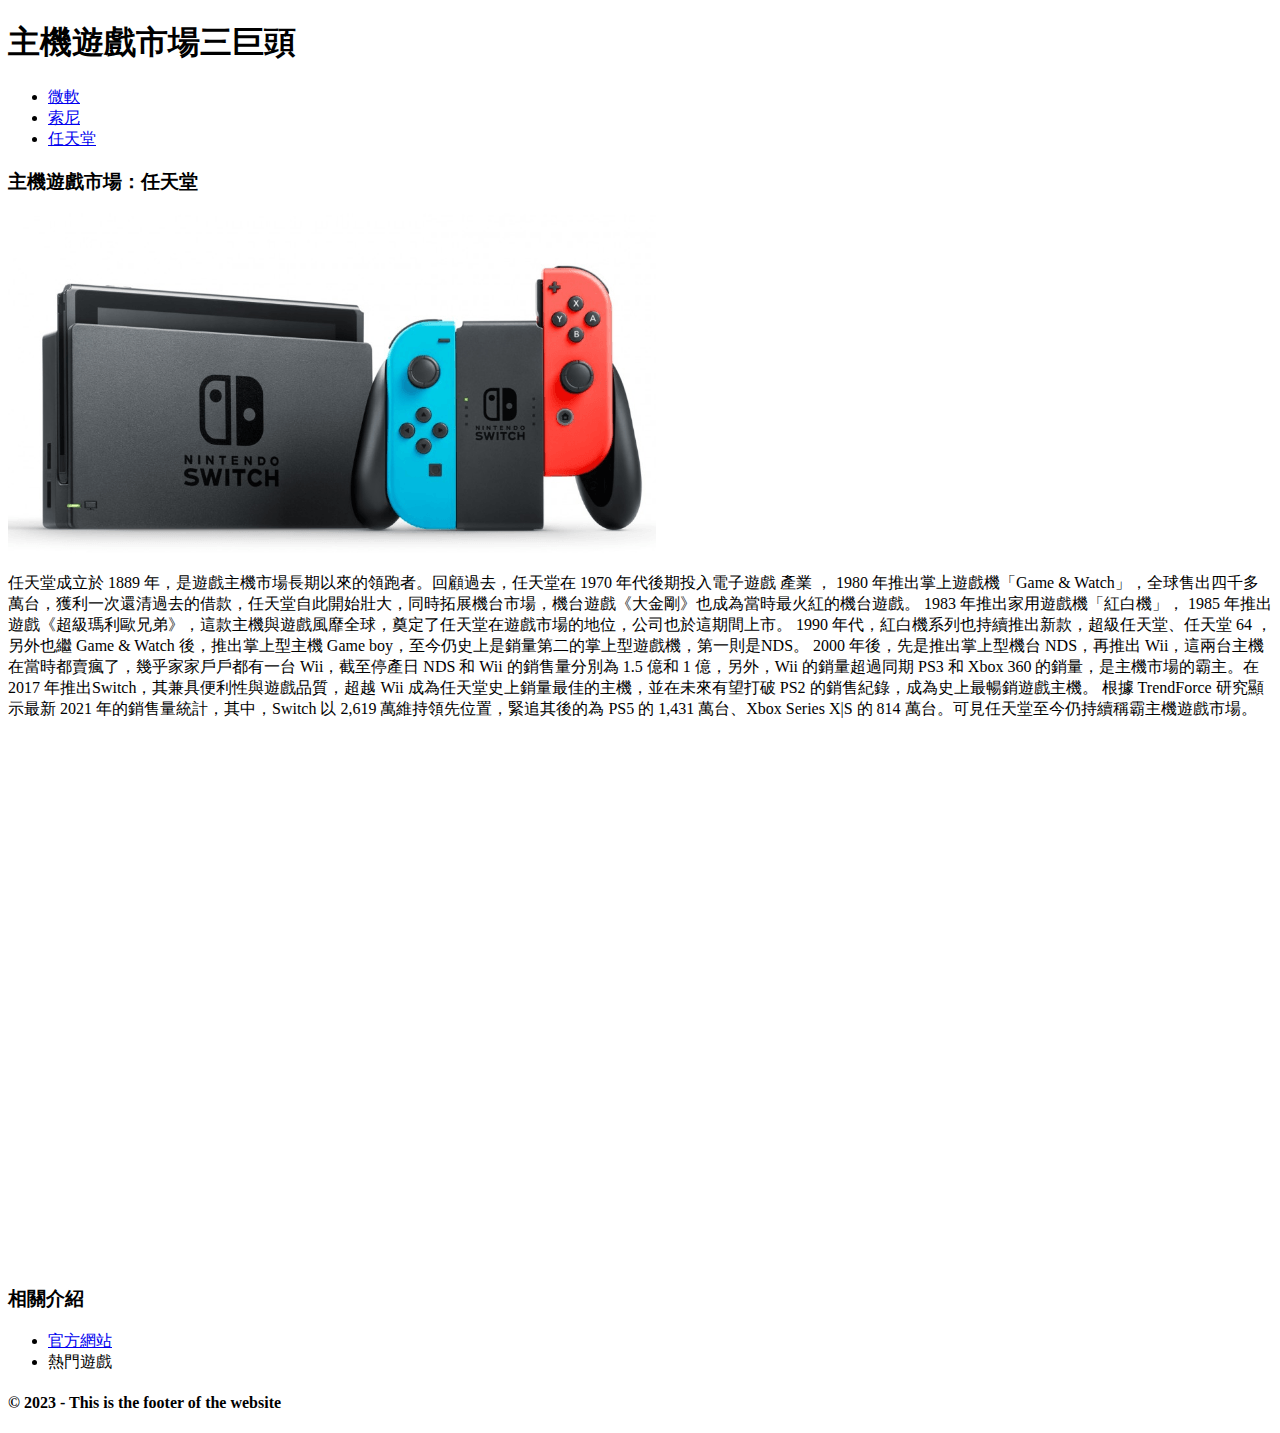
==== nintendo.html @ a8b1829b "first commit" ====
<!DOCTYPE html>
<html lang="zh-Hant-TW">
	<head>
		<meta charset="UTF-8" />
		<meta name="viewport" content="width=device-width, initial-scale=1.0" />
		<link rel="stylesheet" href="css/style.css" />
		<title>Document</title>
	</head>

	<body>
		<header>
			<h1>主機遊戲市場三巨頭</h1>
			<nav>
				<ul>
					<li><a href="index.html">微軟</a></li>
					<li><a href="sony.html">索尼</a></li>
					<li><a href="nintendo.html">任天堂</a></li>
				</ul>
			</nav>
		</header>
		<article>
			<section>
				<h3>主機遊戲市場：任天堂</h3>
				<img src="images/switch.png" alt="switch" />
				<p>
					任天堂成立於 1889
					年，是遊戲主機市場長期以來的領跑者。回顧過去，任天堂在 1970
					年代後期投入電子遊戲 產業 ， 1980 年推出掌上遊戲機「Game &
					Watch」，全球售出四千多萬台，獲利一次還清過去的借款，任天堂自此開始壯大，同時拓展機台市場，機台遊戲《大金剛》也成為當時最火紅的機台遊戲。
					1983 年推出家用遊戲機「紅白機」， 1985
					年推出遊戲《超級瑪利歐兄弟》，這款主機與遊戲風靡全球，奠定了任天堂在遊戲市場的地位，公司也於這期間上市。
					1990 年代，紅白機系列也持續推出新款，超級任天堂、任天堂 64 ，另外也繼
					Game & Watch 後，推出掌上型主機 Game
					boy，至今仍史上是銷量第二的掌上型遊戲機，第一則是NDS。 2000
					年後，先是推出掌上型機台 NDS，再推出
					Wii，這兩台主機在當時都賣瘋了，幾乎家家戶戶都有一台 Wii，截至停產日
					NDS 和 Wii 的銷售量分別為 1.5 億和 1 億，另外，Wii 的銷量超過同期 PS3
					和 Xbox 360 的銷量，是主機市場的霸主。在 2017
					年推出Switch，其兼具便利性與遊戲品質，超越 Wii
					成為任天堂史上銷量最佳的主機，並在未來有望打破 PS2
					的銷售紀錄，成為史上最暢銷遊戲主機。 根據 TrendForce 研究顯示最新 2021
					年的銷售量統計，其中，Switch 以 2,619 萬維持領先位置，緊追其後的為 PS5
					的 1,431 萬台、Xbox Series X|S 的 814
					萬台。可見任天堂至今仍持續稱霸主機遊戲市場。
				</p>
				<iframe
					width="937"
					height="527"
					src="https://www.youtube.com/embed/rWT-Uh_hBiw"
					title="Nintendo Switch主機介紹 (台灣)"
					frameborder="0"
					allow="accelerometer; autoplay; clipboard-write; encrypted-media; gyroscope; picture-in-picture; web-share"
					allowfullscreen
				></iframe>
			</section>
		</article>

		<aside>
			<h3>相關介紹</h3>
			<ul>
				<li><a href="https://www.nintendo.tw/">官方網站</a></li>
				<li><a href=""></a>熱門遊戲</li>
			</ul>
		</aside>

		<footer>
			<h4>&copy; 2023 - This is the footer of the website</h4>
		</footer>
	</body>
</html>
---- css/style.css ----
* {
    box-sizing: border-box;
}
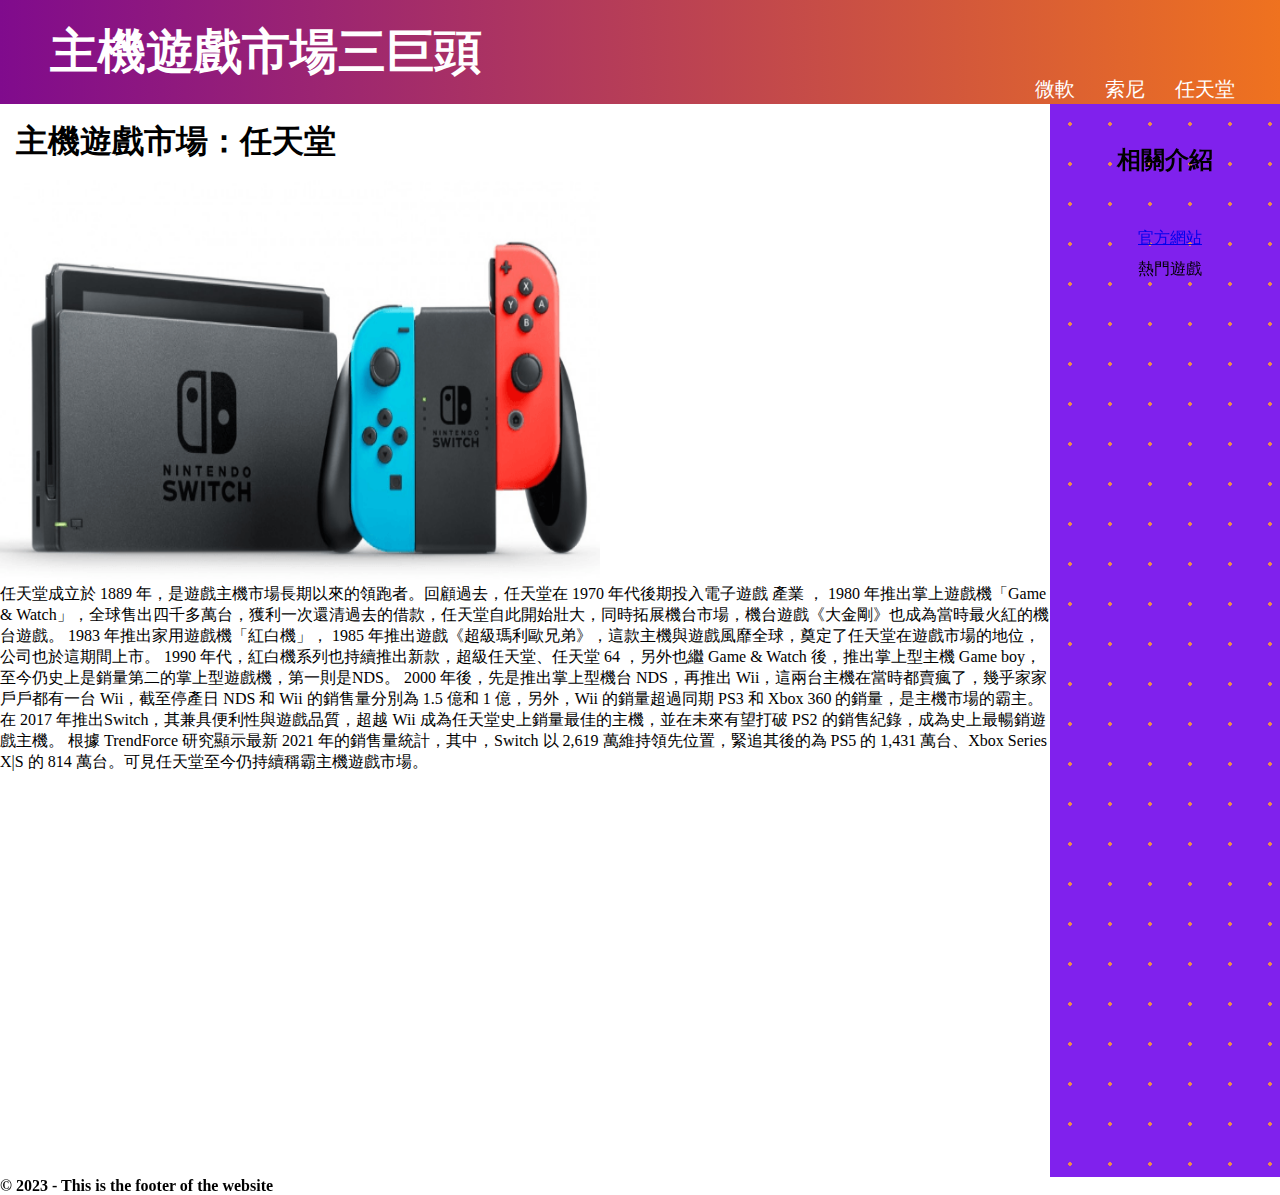
==== commit d182f3bf: "change css" ====
--- a/nintendo.html
+++ b/nintendo.html
@@ -44,8 +44,6 @@
 					萬台。可見任天堂至今仍持續稱霸主機遊戲市場。
 				</p>
 				<iframe
-					width="937"
-					height="527"
 					src="https://www.youtube.com/embed/rWT-Uh_hBiw"
 					title="Nintendo Switch主機介紹 (台灣)"
 					frameborder="0"
@@ -53,15 +51,14 @@
 					allowfullscreen
 				></iframe>
 			</section>
+			<aside>
+				<h3>相關介紹</h3>
+				<ul>
+					<li><a href="https://www.nintendo.tw/">官方網站</a></li>
+					<li><a href=""></a>熱門遊戲</li>
+				</ul>
+			</aside>
 		</article>
-
-		<aside>
-			<h3>相關介紹</h3>
-			<ul>
-				<li><a href="https://www.nintendo.tw/">官方網站</a></li>
-				<li><a href=""></a>熱門遊戲</li>
-			</ul>
-		</aside>
 
 		<footer>
 			<h4>&copy; 2023 - This is the footer of the website</h4>
--- a/css/style.css
+++ b/css/style.css
@@ -1,3 +1,123 @@
 * {
     box-sizing: border-box;
+    margin: 0;
+    font-family: '思源黑體', serif;
+
+}
+
+header {
+    display: flex;
+    background-image: linear-gradient(to right, rgb(128, 11, 141), rgb(239, 114, 31));
+    align-items: flex-end;
+    justify-content: space-between;
+    width: 100vw;
+
+
+}
+
+header h1 {
+    /* background-color: rgb(97, 34, 156); */
+    color: white;
+    padding: 20px 50px;
+    font-weight: bolder;
+    font-size: 3rem;
+    min-width: 550px;
+
+}
+
+
+
+
+ul {
+    display: flex;
+    justify-content: flex-end;
+    list-style: none;
+    align-items: center;
+    width: 300px;
+    height: 30px;
+    margin-right: 30px;
+
+}
+
+li {
+    padding: 0 15px;
+
+}
+
+header a {
+    color: white;
+    text-decoration: none;
+    font-size: 20px;
+}
+
+header a:hover {
+    font-size: 25px;
+}
+
+
+
+article {
+    display: flex;
+
+}
+
+
+
+section>h3 {
+    padding: 1rem;
+    font-size: 2rem;
+}
+
+img {
+    width: 600px;
+    height: 400px;
+}
+
+iframe {
+    width: 600px;
+    height: 400px;
+}
+
+aside {
+    background: #8021ed;
+    /* opacity: 0.5; */
+    background-image: radial-gradient(#ed8a4b 2px, #8021ed 2px);
+    background-size: 40px 40px;
+    display: flex;
+    flex-direction: column;
+    align-items: center;
+
+
+
+}
+
+aside h3 {
+    height: 100px;
+    padding-top: 40px;
+    font-size: x-large;
+    color: black;
+
+
+
+}
+
+aside ul {
+    display: flex;
+    flex-direction: column;
+    justify-content: center;
+    height: 100px;
+    width: 200px;
+
+}
+
+aside ul li {
+    padding: 5px;
+    color: black;
+
+}
+
+@media (max-width:700px) {
+    aside {
+        display: none;
+    }
 }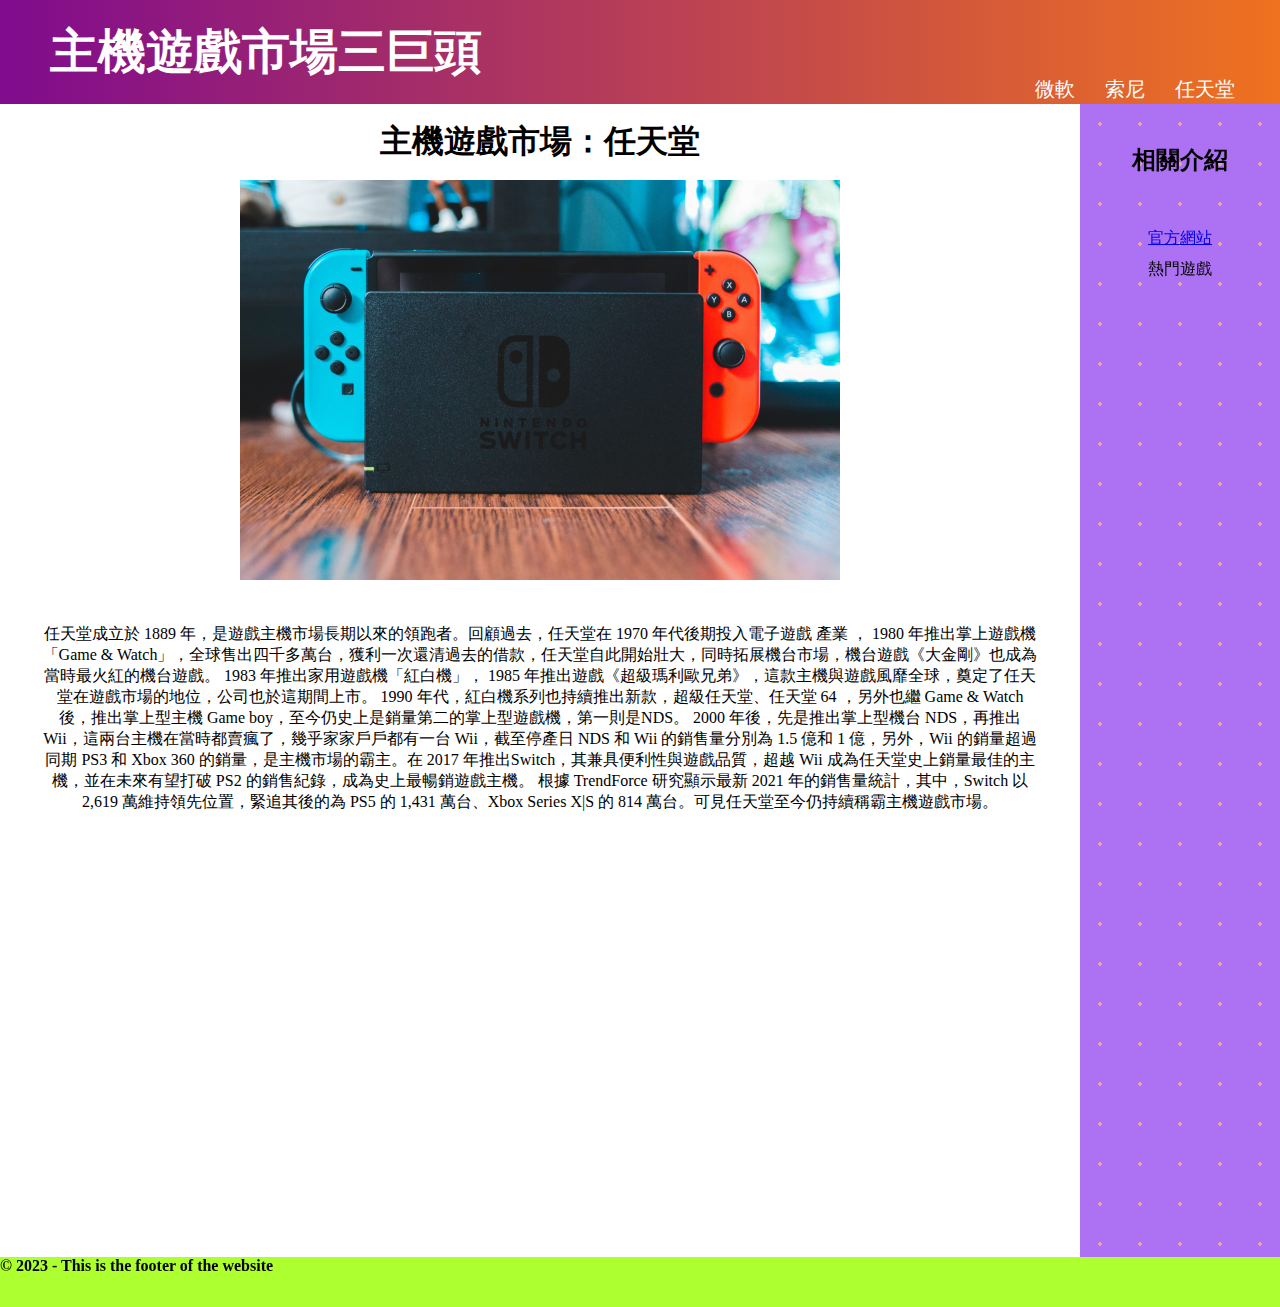
==== commit 25a12e09: "footer check" ====
--- a/nintendo.html
+++ b/nintendo.html
@@ -3,7 +3,7 @@
 	<head>
 		<meta charset="UTF-8" />
 		<meta name="viewport" content="width=device-width, initial-scale=1.0" />
-		<link rel="stylesheet" href="css/style.css" />
+		<link rel="stylesheet" href="style/style.min.css" />
 		<title>Document</title>
 	</head>
 
@@ -21,7 +21,7 @@
 		<article>
 			<section>
 				<h3>主機遊戲市場：任天堂</h3>
-				<img src="images/switch.png" alt="switch" />
+				<img src="images/switch.jpg" alt="switch" />
 				<p>
 					任天堂成立於 1889
 					年，是遊戲主機市場長期以來的領跑者。回顧過去，任天堂在 1970
--- a/style/style.min.css
+++ b/style/style.min.css
@@ -0,0 +1 @@
+*{box-sizing:border-box;margin:0;font-family:"思源黑體",serif}body header{display:flex;background-image:linear-gradient(to right, rgb(128, 11, 141), rgb(239, 114, 31));align-items:flex-end;justify-content:space-between;width:100vw}body header h1{color:#fff;padding:20px 50px;font-weight:bolder;font-size:3rem;white-space:nowrap}body header ul{display:flex;justify-content:flex-end;list-style:none;align-items:center;width:300px;height:30px;margin-right:30px}body header li{padding:0 15px}body header a{color:#fff;text-decoration:none;font-size:20px}body header a:hover{font-size:25px;color:#b90ff7}body article{top:108px;display:flex}body article section{text-align:center}body article section h3{padding:1rem;font-size:2rem}body article section img{width:600px;height:400px}body article section p{margin:40px 40px}body article section iframe{width:600px;height:400px}body article aside{background:rgba(128,33,237,.2588235294);background-image:radial-gradient(rgba(237, 137, 75, 0.5058823529) 2px, rgba(128, 33, 237, 0.5137254902) 2px);background-size:40px 40px;display:flex;flex-direction:column;align-items:center}body article aside h3{height:100px;padding-top:40px;font-size:x-large;color:#000}body article aside ul{display:flex;flex-direction:column;justify-content:center;align-items:center;list-style:none;height:100px;width:200px;padding-left:0}body article aside ul li{padding:5px;color:#000}body footer{background-color:#adff2f;height:50px}@media(max-width: 800px){aside{display:none}}/*# sourceMappingURL=style.min.css.map */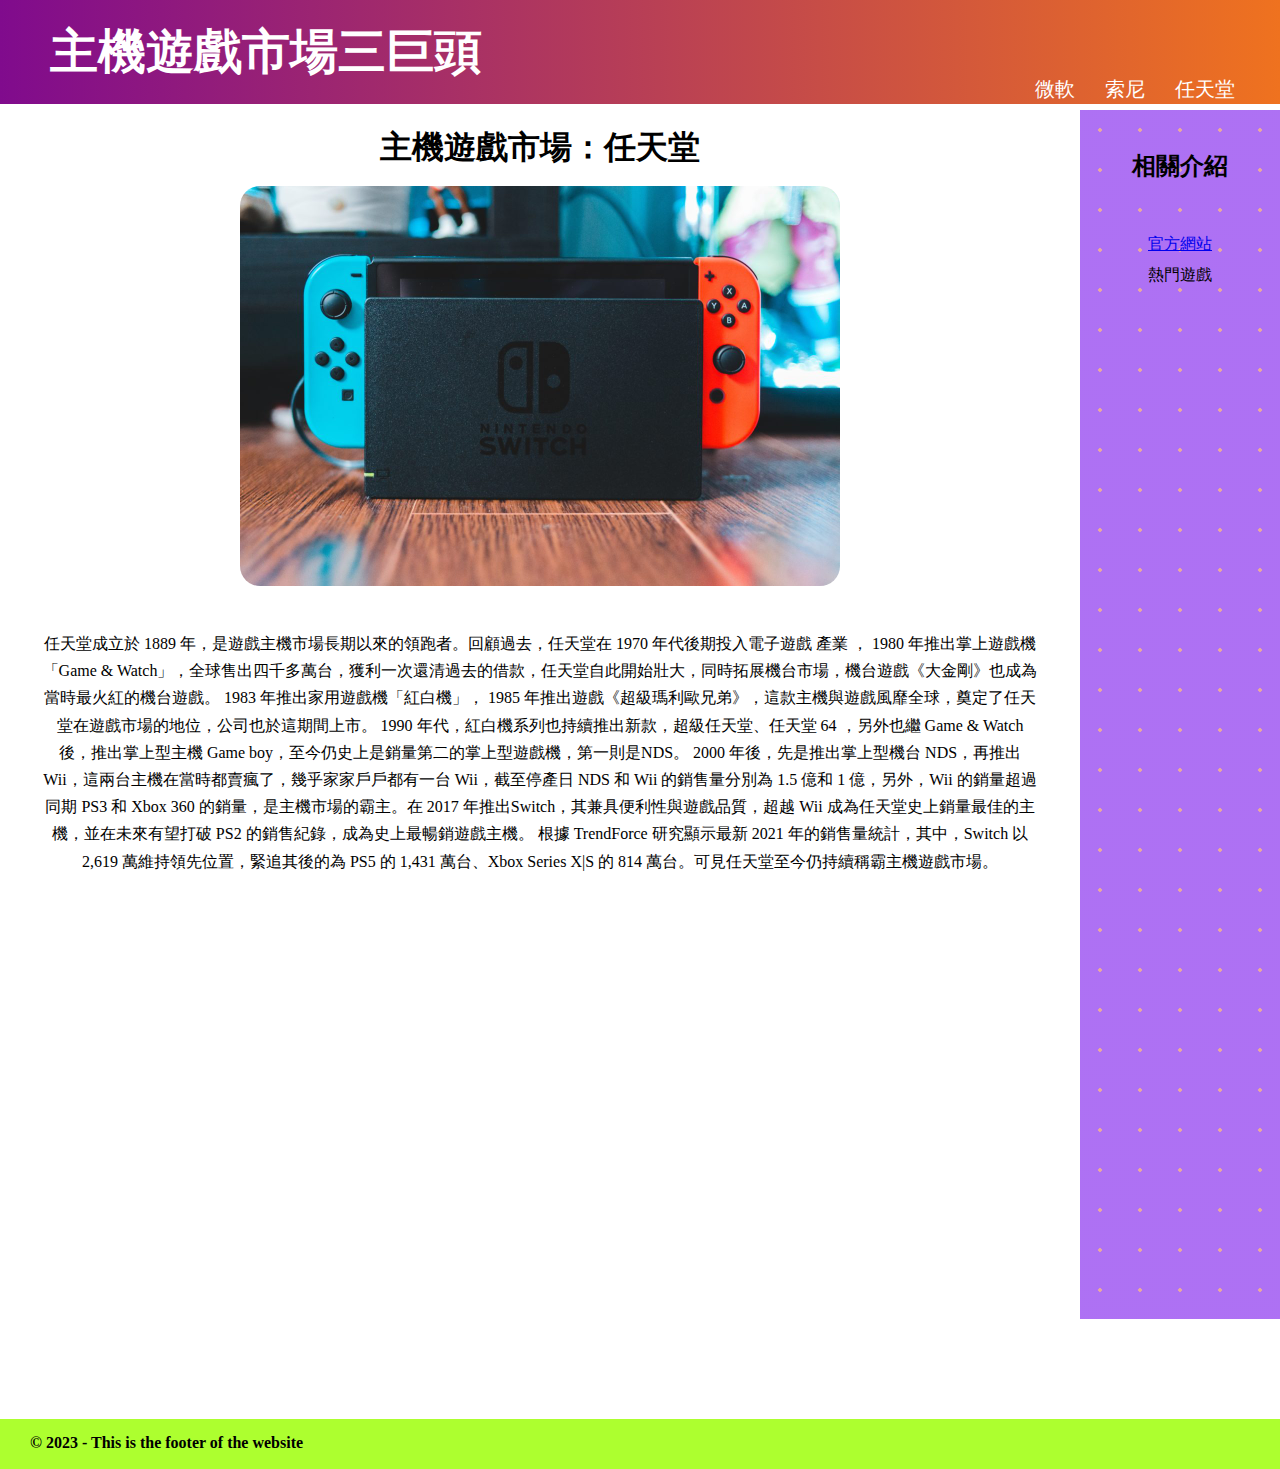
==== commit 04c918c1: "change again" ====
--- a/nintendo.html
+++ b/nintendo.html
@@ -51,7 +51,7 @@
 					allowfullscreen
 				></iframe>
 			</section>
-			<aside>
+			<aside class="right-bar">
 				<h3>相關介紹</h3>
 				<ul>
 					<li><a href="https://www.nintendo.tw/">官方網站</a></li>
--- a/style/style.min.css
+++ b/style/style.min.css
@@ -1 +1 @@
-*{box-sizing:border-box;margin:0;font-family:"思源黑體",serif}body header{display:flex;background-image:linear-gradient(to right, rgb(128, 11, 141), rgb(239, 114, 31));align-items:flex-end;justify-content:space-between;width:100vw}body header h1{color:#fff;padding:20px 50px;font-weight:bolder;font-size:3rem;white-space:nowrap}body header ul{display:flex;justify-content:flex-end;list-style:none;align-items:center;width:300px;height:30px;margin-right:30px}body header li{padding:0 15px}body header a{color:#fff;text-decoration:none;font-size:20px}body header a:hover{font-size:25px;color:#b90ff7}body article{top:108px;display:flex}body article section{text-align:center}body article section h3{padding:1rem;font-size:2rem}body article section img{width:600px;height:400px}body article section p{margin:40px 40px}body article section iframe{width:600px;height:400px}body article aside{background:rgba(128,33,237,.2588235294);background-image:radial-gradient(rgba(237, 137, 75, 0.5058823529) 2px, rgba(128, 33, 237, 0.5137254902) 2px);background-size:40px 40px;display:flex;flex-direction:column;align-items:center}body article aside h3{height:100px;padding-top:40px;font-size:x-large;color:#000}body article aside ul{display:flex;flex-direction:column;justify-content:center;align-items:center;list-style:none;height:100px;width:200px;padding-left:0}body article aside ul li{padding:5px;color:#000}body footer{background-color:#adff2f;height:50px}@media(max-width: 800px){aside{display:none}}/*# sourceMappingURL=style.min.css.map */+*{box-sizing:border-box;margin:0;font-family:"思源黑體",serif}body header{display:flex;background-image:linear-gradient(to right, rgb(128, 11, 141), rgb(239, 114, 31));align-items:flex-end;justify-content:space-between;width:100vw;position:fixed;top:0}body header h1{color:#fff;padding:20px 50px;font-weight:bolder;font-size:3rem;white-space:nowrap}body header ul{display:flex;justify-content:flex-end;list-style:none;align-items:center;width:300px;height:30px;margin-right:30px}body header li{padding:0 15px}body header a{color:#fff;text-decoration:none;font-size:20px}body header a:hover{font-size:25px;text-shadow:.5em .1em .05em #333}body article{margin-top:110px;display:flex}body article section{text-align:center}body article section h3{padding:1rem;font-size:2rem}body article section img{width:600px;height:400px;border-radius:20px}body article section p{margin:40px 40px;line-height:1.7}body article section iframe{width:600px;height:400px}body article aside{background:rgba(128,33,237,.2588235294);background-image:radial-gradient(rgba(237, 137, 75, 0.5058823529) 2px, rgba(128, 33, 237, 0.5137254902) 2px);background-size:40px 40px;display:flex;flex-direction:column;align-items:center}body article aside h3{height:100px;padding-top:40px;font-size:x-large;color:#000}body article aside ul{display:flex;flex-direction:column;justify-content:center;align-items:center;list-style:none;height:100px;width:200px;padding-left:0}body article aside ul li{padding:5px;color:#000}body footer{margin-top:100px;background-color:#adff2f;height:50px;padding:15px 0 15px 30px}@media(max-width: 800px){.right-bar{display:none}}/*# sourceMappingURL=style.min.css.map */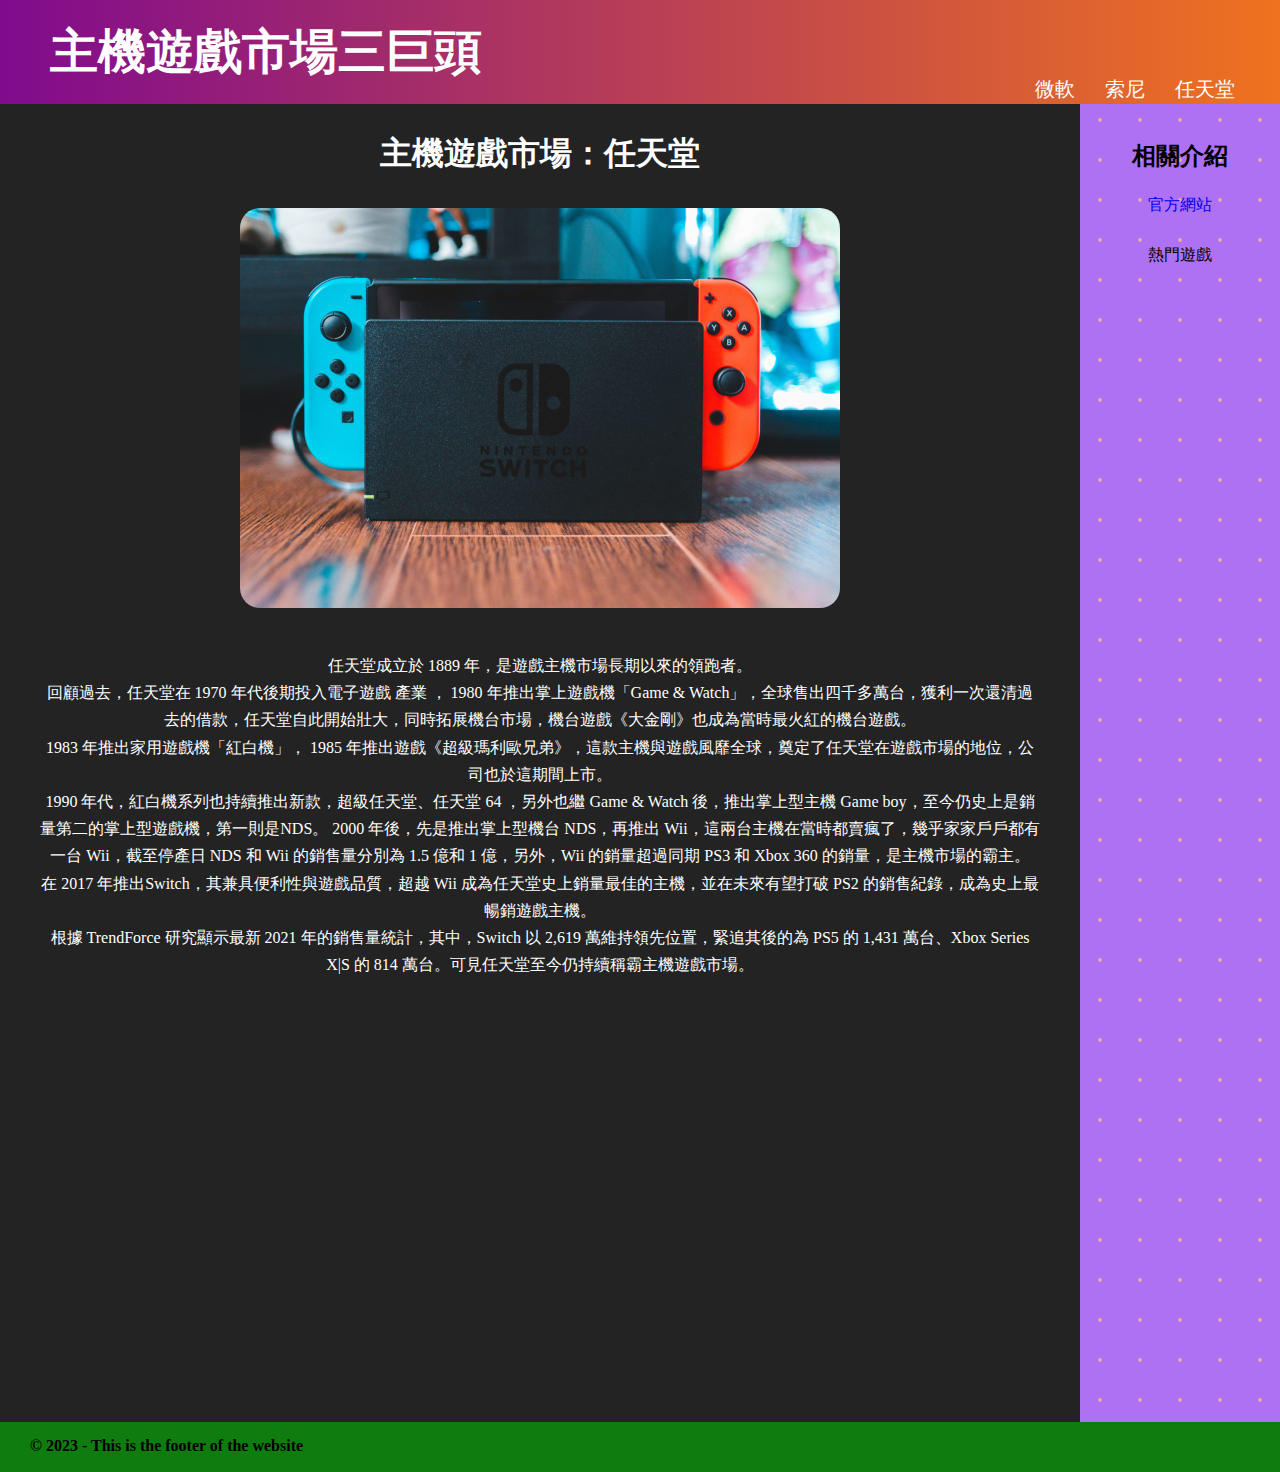
==== commit 9f133d39: "update" ====
--- a/nintendo.html
+++ b/nintendo.html
@@ -22,27 +22,37 @@
 			<section>
 				<h3>主機遊戲市場：任天堂</h3>
 				<img src="images/switch.jpg" alt="switch" />
-				<p>
-					任天堂成立於 1889
-					年，是遊戲主機市場長期以來的領跑者。回顧過去，任天堂在 1970
-					年代後期投入電子遊戲 產業 ， 1980 年推出掌上遊戲機「Game &
-					Watch」，全球售出四千多萬台，獲利一次還清過去的借款，任天堂自此開始壯大，同時拓展機台市場，機台遊戲《大金剛》也成為當時最火紅的機台遊戲。
-					1983 年推出家用遊戲機「紅白機」， 1985
-					年推出遊戲《超級瑪利歐兄弟》，這款主機與遊戲風靡全球，奠定了任天堂在遊戲市場的地位，公司也於這期間上市。
-					1990 年代，紅白機系列也持續推出新款，超級任天堂、任天堂 64 ，另外也繼
-					Game & Watch 後，推出掌上型主機 Game
-					boy，至今仍史上是銷量第二的掌上型遊戲機，第一則是NDS。 2000
-					年後，先是推出掌上型機台 NDS，再推出
-					Wii，這兩台主機在當時都賣瘋了，幾乎家家戶戶都有一台 Wii，截至停產日
-					NDS 和 Wii 的銷售量分別為 1.5 億和 1 億，另外，Wii 的銷量超過同期 PS3
-					和 Xbox 360 的銷量，是主機市場的霸主。在 2017
-					年推出Switch，其兼具便利性與遊戲品質，超越 Wii
-					成為任天堂史上銷量最佳的主機，並在未來有望打破 PS2
-					的銷售紀錄，成為史上最暢銷遊戲主機。 根據 TrendForce 研究顯示最新 2021
-					年的銷售量統計，其中，Switch 以 2,619 萬維持領先位置，緊追其後的為 PS5
-					的 1,431 萬台、Xbox Series X|S 的 814
-					萬台。可見任天堂至今仍持續稱霸主機遊戲市場。
-				</p>
+				<div class="article">
+					<p>任天堂成立於 1889 年，是遊戲主機市場長期以來的領跑者。</p>
+					<p>
+						回顧過去，任天堂在 1970 年代後期投入電子遊戲 產業 ， 1980
+						年推出掌上遊戲機「Game &
+						Watch」，全球售出四千多萬台，獲利一次還清過去的借款，任天堂自此開始壯大，同時拓展機台市場，機台遊戲《大金剛》也成為當時最火紅的機台遊戲。
+					</p>
+					<p>
+						1983 年推出家用遊戲機「紅白機」， 1985
+						年推出遊戲《超級瑪利歐兄弟》，這款主機與遊戲風靡全球，奠定了任天堂在遊戲市場的地位，公司也於這期間上市。
+					</p>
+					<p>
+						1990 年代，紅白機系列也持續推出新款，超級任天堂、任天堂 64
+						，另外也繼 Game & Watch 後，推出掌上型主機 Game
+						boy，至今仍史上是銷量第二的掌上型遊戲機，第一則是NDS。 2000
+						年後，先是推出掌上型機台 NDS，再推出
+						Wii，這兩台主機在當時都賣瘋了，幾乎家家戶戶都有一台 Wii，截至停產日
+						NDS 和 Wii 的銷售量分別為 1.5 億和 1 億，另外，Wii 的銷量超過同期
+						PS3 和 Xbox 360 的銷量，是主機市場的霸主。
+					</p>
+					<p>
+						在 2017 年推出Switch，其兼具便利性與遊戲品質，超越 Wii
+						成為任天堂史上銷量最佳的主機，並在未來有望打破 PS2
+						的銷售紀錄，成為史上最暢銷遊戲主機。
+					</p>
+					<p>
+						根據 TrendForce 研究顯示最新 2021 年的銷售量統計，其中，Switch 以
+						2,619 萬維持領先位置，緊追其後的為 PS5 的 1,431 萬台、Xbox Series
+						X|S 的 814 萬台。可見任天堂至今仍持續稱霸主機遊戲市場。
+					</p>
+				</div>
 				<iframe
 					src="https://www.youtube.com/embed/rWT-Uh_hBiw"
 					title="Nintendo Switch主機介紹 (台灣)"
@@ -55,7 +65,7 @@
 				<h3>相關介紹</h3>
 				<ul>
 					<li><a href="https://www.nintendo.tw/">官方網站</a></li>
-					<li><a href=""></a>熱門遊戲</li>
+					<li><a href="#"></a>熱門遊戲</li>
 				</ul>
 			</aside>
 		</article>
--- a/style/style.min.css
+++ b/style/style.min.css
@@ -1 +1 @@
-*{box-sizing:border-box;margin:0;font-family:"思源黑體",serif}body header{display:flex;background-image:linear-gradient(to right, rgb(128, 11, 141), rgb(239, 114, 31));align-items:flex-end;justify-content:space-between;width:100vw;position:fixed;top:0}body header h1{color:#fff;padding:20px 50px;font-weight:bolder;font-size:3rem;white-space:nowrap}body header ul{display:flex;justify-content:flex-end;list-style:none;align-items:center;width:300px;height:30px;margin-right:30px}body header li{padding:0 15px}body header a{color:#fff;text-decoration:none;font-size:20px}body header a:hover{font-size:25px;text-shadow:.5em .1em .05em #333}body article{margin-top:110px;display:flex}body article section{text-align:center}body article section h3{padding:1rem;font-size:2rem}body article section img{width:600px;height:400px;border-radius:20px}body article section p{margin:40px 40px;line-height:1.7}body article section iframe{width:600px;height:400px}body article aside{background:rgba(128,33,237,.2588235294);background-image:radial-gradient(rgba(237, 137, 75, 0.5058823529) 2px, rgba(128, 33, 237, 0.5137254902) 2px);background-size:40px 40px;display:flex;flex-direction:column;align-items:center}body article aside h3{height:100px;padding-top:40px;font-size:x-large;color:#000}body article aside ul{display:flex;flex-direction:column;justify-content:center;align-items:center;list-style:none;height:100px;width:200px;padding-left:0}body article aside ul li{padding:5px;color:#000}body footer{margin-top:100px;background-color:#adff2f;height:50px;padding:15px 0 15px 30px}@media(max-width: 800px){.right-bar{display:none}}/*# sourceMappingURL=style.min.css.map */+*{box-sizing:border-box;margin:0;font-family:"思源黑體",serif}body header{display:flex;background-image:linear-gradient(to right, rgb(128, 11, 141), rgb(239, 114, 31));align-items:flex-end;justify-content:space-between;width:100vw;position:fixed;top:0}body header h1{color:#fff;padding:20px 50px;font-weight:bolder;font-size:3rem;white-space:nowrap}body header ul{display:flex;justify-content:flex-end;list-style:none;align-items:center;width:300px;height:30px;margin-right:30px}body header li{padding:0 15px}body header a{color:#fff;text-decoration:none;font-size:20px}body header a:hover{font-size:25px;text-shadow:.5em .1em .05em #333}body article{margin-top:100px;display:flex}body article section{background-color:rgba(0,0,0,.864);text-align:center}body article section h3{color:#fff;padding:2rem 1rem;font-size:2rem}body article section img{width:600px;height:400px;border-radius:20px}body article section .article{color:#fff;margin:40px 40px;line-height:1.7}body article section iframe{width:600px;height:400px}body article aside{background:rgba(128,33,237,.2588235294);background-image:radial-gradient(rgba(237, 137, 75, 0.5058823529) 2px, rgba(128, 33, 237, 0.5137254902) 2px);background-size:40px 40px;display:flex;flex-direction:column;align-items:center}body article aside h3{height:100px;padding-top:40px;font-size:x-large;color:#000}body article aside ul{display:flex;flex-direction:column;justify-content:center;align-items:center;list-style:none;height:50px;width:200px;padding-left:0}body article aside ul li{display:block;line-height:50px;width:100px;height:50px;text-align:center;padding:5px;color:#000}body article aside ul li a{text-decoration:none}body footer{background-color:#0f7c0f;height:50px;padding:15px 0 15px 30px}@media(max-width: 800px){.right-bar{display:none}}/*# sourceMappingURL=style.min.css.map */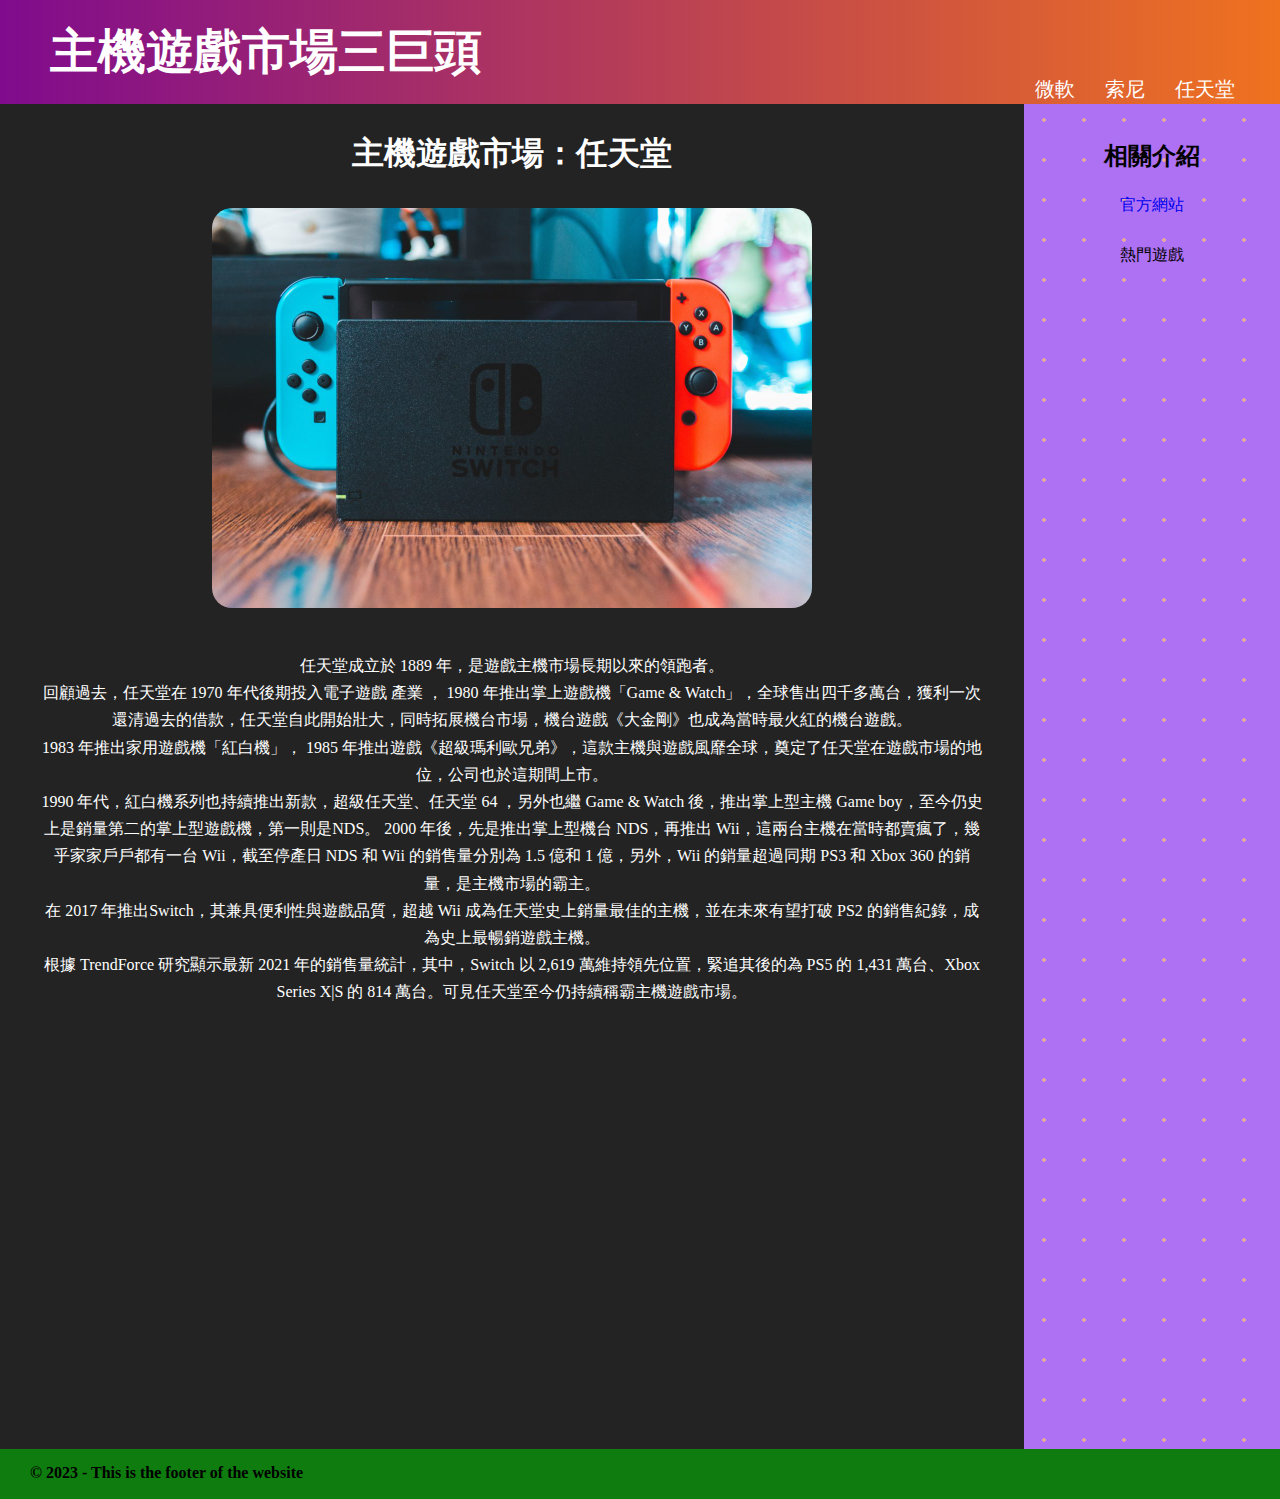
==== commit 9e399665: "update" ====
--- a/nintendo.html
+++ b/nintendo.html
@@ -19,7 +19,7 @@
 			</nav>
 		</header>
 		<article>
-			<section>
+			<section class="col-xl-9 col">
 				<h3>主機遊戲市場：任天堂</h3>
 				<img src="images/switch.jpg" alt="switch" />
 				<div class="article">
@@ -61,7 +61,7 @@
 					allowfullscreen
 				></iframe>
 			</section>
-			<aside class="right-bar">
+			<aside class="col-xl-3 col right-bar">
 				<h3>相關介紹</h3>
 				<ul>
 					<li><a href="https://www.nintendo.tw/">官方網站</a></li>
--- a/style/style.min.css
+++ b/style/style.min.css
@@ -1 +1 @@
-*{box-sizing:border-box;margin:0;font-family:"思源黑體",serif}body header{display:flex;background-image:linear-gradient(to right, rgb(128, 11, 141), rgb(239, 114, 31));align-items:flex-end;justify-content:space-between;width:100vw;position:fixed;top:0}body header h1{color:#fff;padding:20px 50px;font-weight:bolder;font-size:3rem;white-space:nowrap}body header ul{display:flex;justify-content:flex-end;list-style:none;align-items:center;width:300px;height:30px;margin-right:30px}body header li{padding:0 15px}body header a{color:#fff;text-decoration:none;font-size:20px}body header a:hover{font-size:25px;text-shadow:.5em .1em .05em #333}body article{margin-top:100px;display:flex}body article section{background-color:rgba(0,0,0,.864);text-align:center}body article section h3{color:#fff;padding:2rem 1rem;font-size:2rem}body article section img{width:600px;height:400px;border-radius:20px}body article section .article{color:#fff;margin:40px 40px;line-height:1.7}body article section iframe{width:600px;height:400px}body article aside{background:rgba(128,33,237,.2588235294);background-image:radial-gradient(rgba(237, 137, 75, 0.5058823529) 2px, rgba(128, 33, 237, 0.5137254902) 2px);background-size:40px 40px;display:flex;flex-direction:column;align-items:center}body article aside h3{height:100px;padding-top:40px;font-size:x-large;color:#000}body article aside ul{display:flex;flex-direction:column;justify-content:center;align-items:center;list-style:none;height:50px;width:200px;padding-left:0}body article aside ul li{display:block;line-height:50px;width:100px;height:50px;text-align:center;padding:5px;color:#000}body article aside ul li a{text-decoration:none}body footer{background-color:#0f7c0f;height:50px;padding:15px 0 15px 30px}@media(max-width: 800px){.right-bar{display:none}}/*# sourceMappingURL=style.min.css.map */+*{box-sizing:border-box;margin:0;font-family:"思源黑體",serif;list-style:none}body header{display:flex;background-image:linear-gradient(to right, rgb(128, 11, 141), rgb(239, 114, 31));align-items:flex-end;justify-content:space-between;width:100vw;position:fixed;top:0}body header h1{color:#fff;padding:20px 50px;font-weight:bolder;font-size:3rem;white-space:nowrap}body header ul{display:flex;justify-content:flex-end;align-items:center;width:300px;height:30px;margin-right:30px}body header li{padding:0 15px}body header a{color:#fff;text-decoration:none;font-size:20px}body header a:hover{font-size:25px;text-shadow:.5em .1em .05em #333}body article{margin-top:100px;display:flex}body article section{background-color:rgba(0,0,0,.864);text-align:center;width:80%}body article section h3{color:#fff;padding:2rem 1rem;font-size:2rem}body article section img{width:600px;height:400px;border-radius:20px}body article section .article{color:#fff;margin:40px 40px;line-height:1.7}body article section iframe{width:600px;height:400px}body article aside{background:rgba(128,33,237,.2588235294);background-image:radial-gradient(rgba(237, 137, 75, 0.5058823529) 2px, rgba(128, 33, 237, 0.5137254902) 2px);background-size:40px 40px;display:flex;flex-direction:column;align-items:center;width:20%}body article aside h3{height:100px;padding-top:40px;font-size:x-large;color:#000}body article aside ul{display:flex;flex-direction:column;justify-content:center;align-items:center;height:50px;width:200px;padding-left:0}body article aside ul li{display:block;line-height:50px;width:100px;height:50px;text-align:center;padding:5px;color:#000}body article aside ul li a{text-decoration:none}body footer{background-color:#0f7c0f;height:50px;padding:15px 0 15px 30px}.col-xl-9{width:80%}.col-xl-3{width:20%}@media(max-width: 768px){body article{display:flex;flex-direction:column}body article .col{width:100%}body article aside h3{height:50px;padding:10px 0}body article aside ul{flex-direction:row;justify-content:space-between}}/*# sourceMappingURL=style.min.css.map */